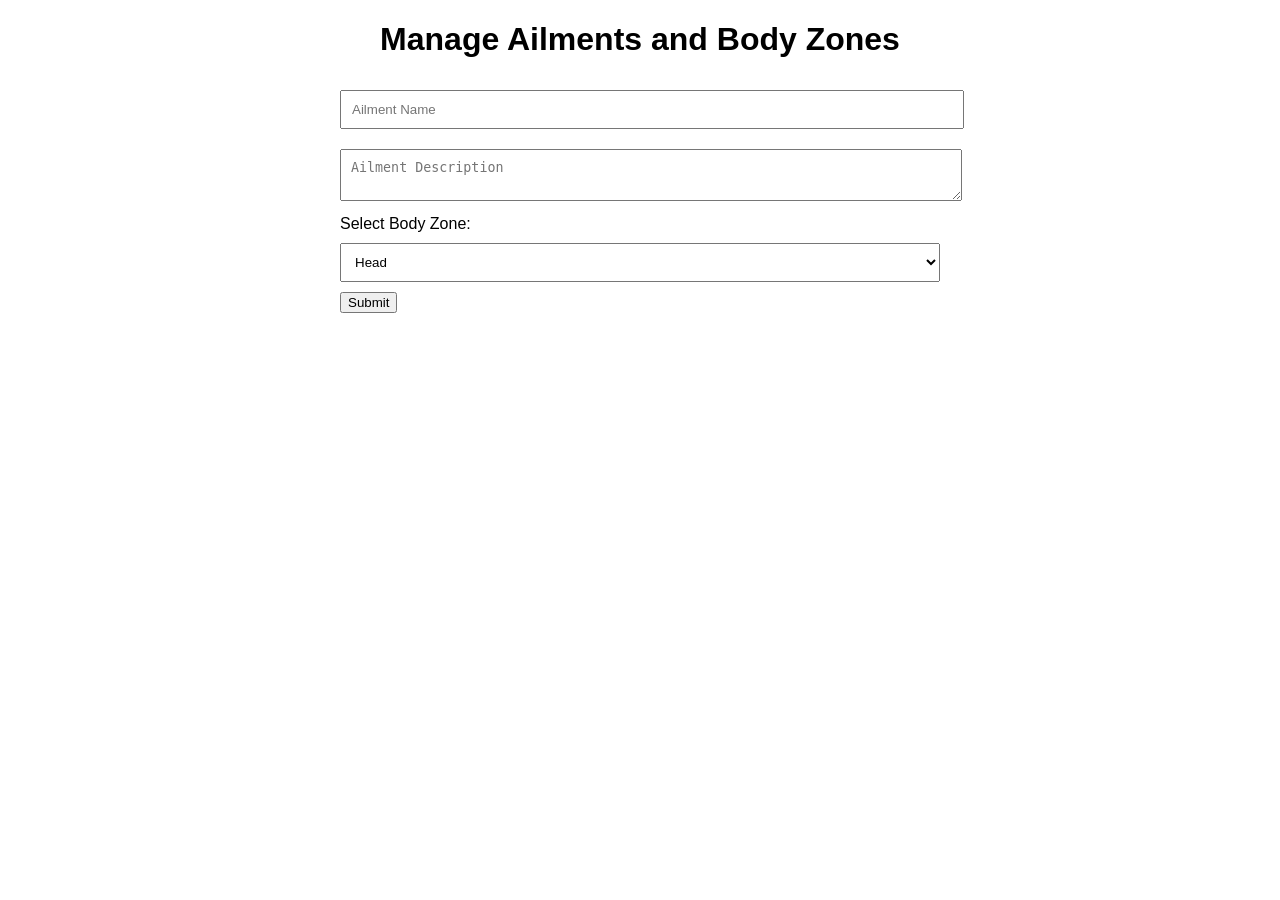
==== admin.html @ d5da300c "Create admin.html for managing ailments and body zones" ====
<!DOCTYPE html>
<html lang="en">
<head>
    <meta charset="UTF-8">
    <meta name="viewport" content="width=device-width, initial-scale=1.0">
    <title>Admin Panel</title>
    <style>
        body { font-family: Arial, sans-serif; }
        .container { max-width: 600px; margin: 20px auto; }
        h1 { text-align: center; }
        form { margin: 20px 0; }
        input, textarea, select { width: 100%; margin: 10px 0; padding: 10px; }
        button { cursor: pointer; }
    </style>
</head>
<body>
    <div class="container">
        <h1>Manage Ailments and Body Zones</h1>

        <form id="manage-form">
            <input type="text" id="ailment-name" placeholder="Ailment Name" required>
            <textarea id="ailment-description" placeholder="Ailment Description" required></textarea>

            <label for="body-zone">Select Body Zone:</label>
            <select id="body-zone" required>
                <option value="head">Head</option>
                <option value="chest">Chest</option>
                <option value="abdomen">Abdomen</option>
                <option value="limbs">Limbs</option>
            </select>
            
            <button type="submit">Submit</button>
        </form>

        <div id="message"></div>
    </div>

    <script>
        document.getElementById('manage-form').addEventListener('submit', function(event) {
            event.preventDefault();
            const ailmentName = document.getElementById('ailment-name').value;
            const ailmentDescription = document.getElementById('ailment-description').value;
            const bodyZone = document.getElementById('body-zone').value;

            // Here you would typically send the data to your backend
            // For example:
            // fetch('/api/ailments', { method: 'POST', body: JSON.stringify({ ailmentName, ailmentDescription, bodyZone }) });

            document.getElementById('message').innerText = 'Ailment added/edited successfully!';
        });
    </script>
</body>
</html>
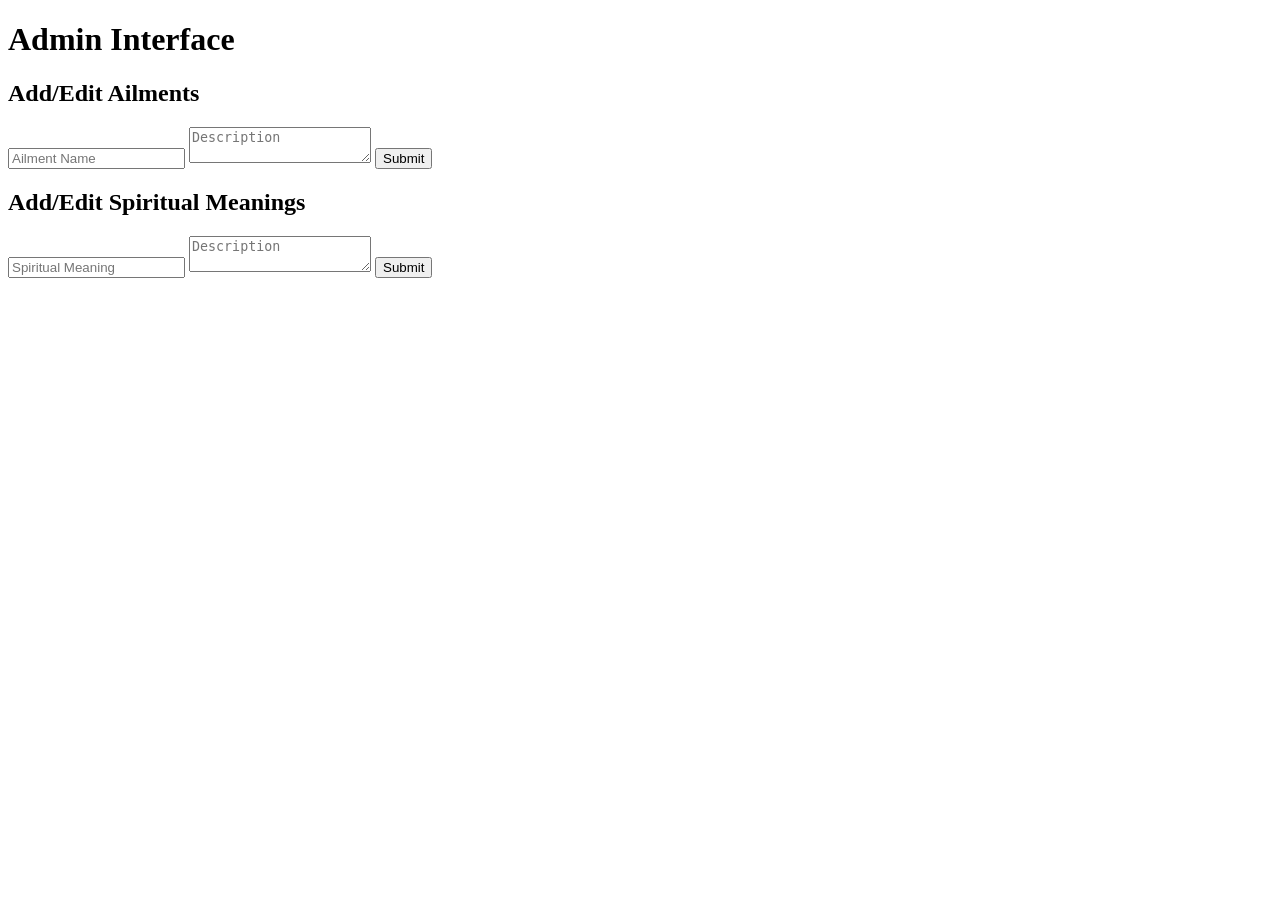
==== commit 14a7e66e: "Add admin.html file for private interface to manage ailments and spiritual meanings." ====
--- a/admin.html
+++ b/admin.html
@@ -3,51 +3,25 @@
 <head>
     <meta charset="UTF-8">
     <meta name="viewport" content="width=device-width, initial-scale=1.0">
-    <title>Admin Panel</title>
-    <style>
-        body { font-family: Arial, sans-serif; }
-        .container { max-width: 600px; margin: 20px auto; }
-        h1 { text-align: center; }
-        form { margin: 20px 0; }
-        input, textarea, select { width: 100%; margin: 10px 0; padding: 10px; }
-        button { cursor: pointer; }
-    </style>
+    <title>Admin Interface</title>
 </head>
 <body>
-    <div class="container">
-        <h1>Manage Ailments and Body Zones</h1>
-
-        <form id="manage-form">
-            <input type="text" id="ailment-name" placeholder="Ailment Name" required>
-            <textarea id="ailment-description" placeholder="Ailment Description" required></textarea>
-
-            <label for="body-zone">Select Body Zone:</label>
-            <select id="body-zone" required>
-                <option value="head">Head</option>
-                <option value="chest">Chest</option>
-                <option value="abdomen">Abdomen</option>
-                <option value="limbs">Limbs</option>
-            </select>
-            
+    <h1>Admin Interface</h1>
+    <section>
+        <h2>Add/Edit Ailments</h2>
+        <form id="ailmentForm">
+            <input type="text" id="ailmentName" placeholder="Ailment Name" required>
+            <textarea id="ailmentDescription" placeholder="Description" required></textarea>
             <button type="submit">Submit</button>
         </form>
-
-        <div id="message"></div>
-    </div>
-
-    <script>
-        document.getElementById('manage-form').addEventListener('submit', function(event) {
-            event.preventDefault();
-            const ailmentName = document.getElementById('ailment-name').value;
-            const ailmentDescription = document.getElementById('ailment-description').value;
-            const bodyZone = document.getElementById('body-zone').value;
-
-            // Here you would typically send the data to your backend
-            // For example:
-            // fetch('/api/ailments', { method: 'POST', body: JSON.stringify({ ailmentName, ailmentDescription, bodyZone }) });
-
-            document.getElementById('message').innerText = 'Ailment added/edited successfully!';
-        });
-    </script>
+    </section>
+    <section>
+        <h2>Add/Edit Spiritual Meanings</h2>
+        <form id="spiritualMeaningForm">
+            <input type="text" id="spiritualMeaningName" placeholder="Spiritual Meaning" required>
+            <textarea id="spiritualMeaningDescription" placeholder="Description" required></textarea>
+            <button type="submit">Submit</button>
+        </form>
+    </section>
 </body>
-</html>
+</html>
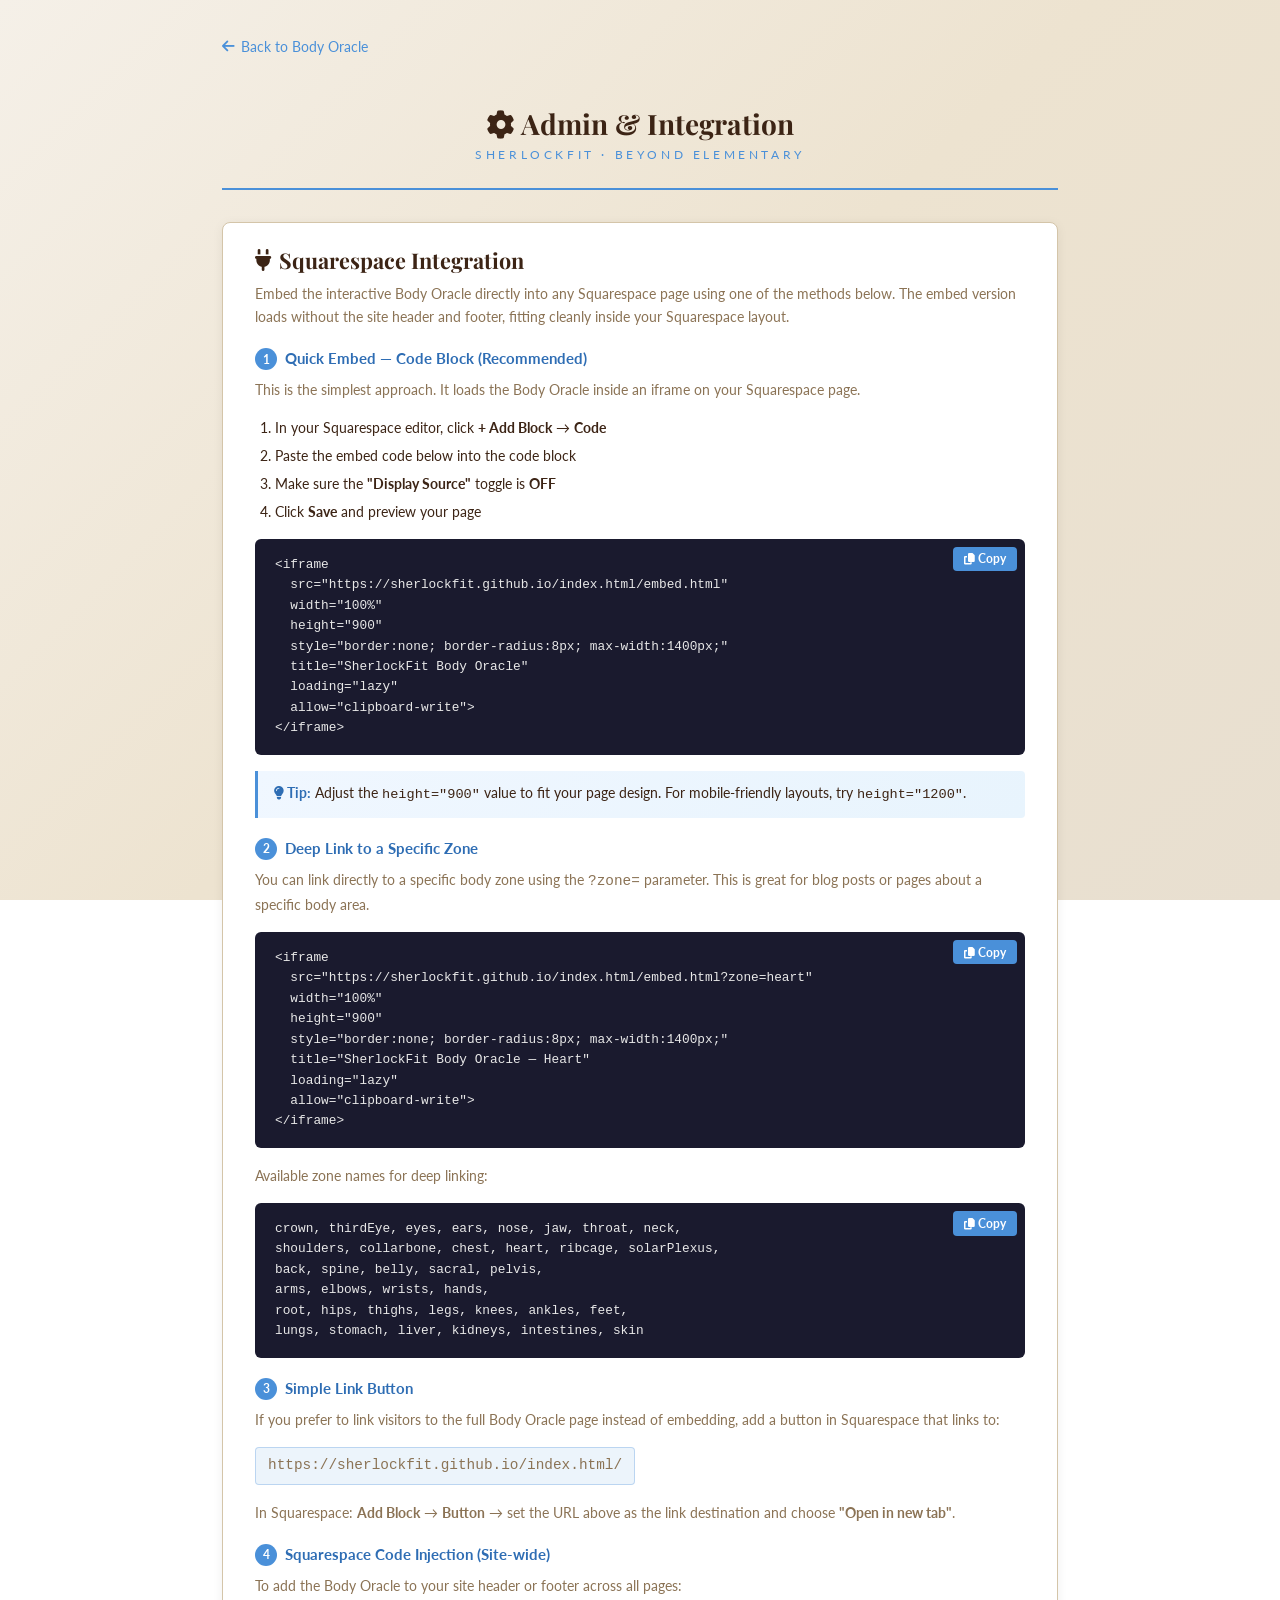
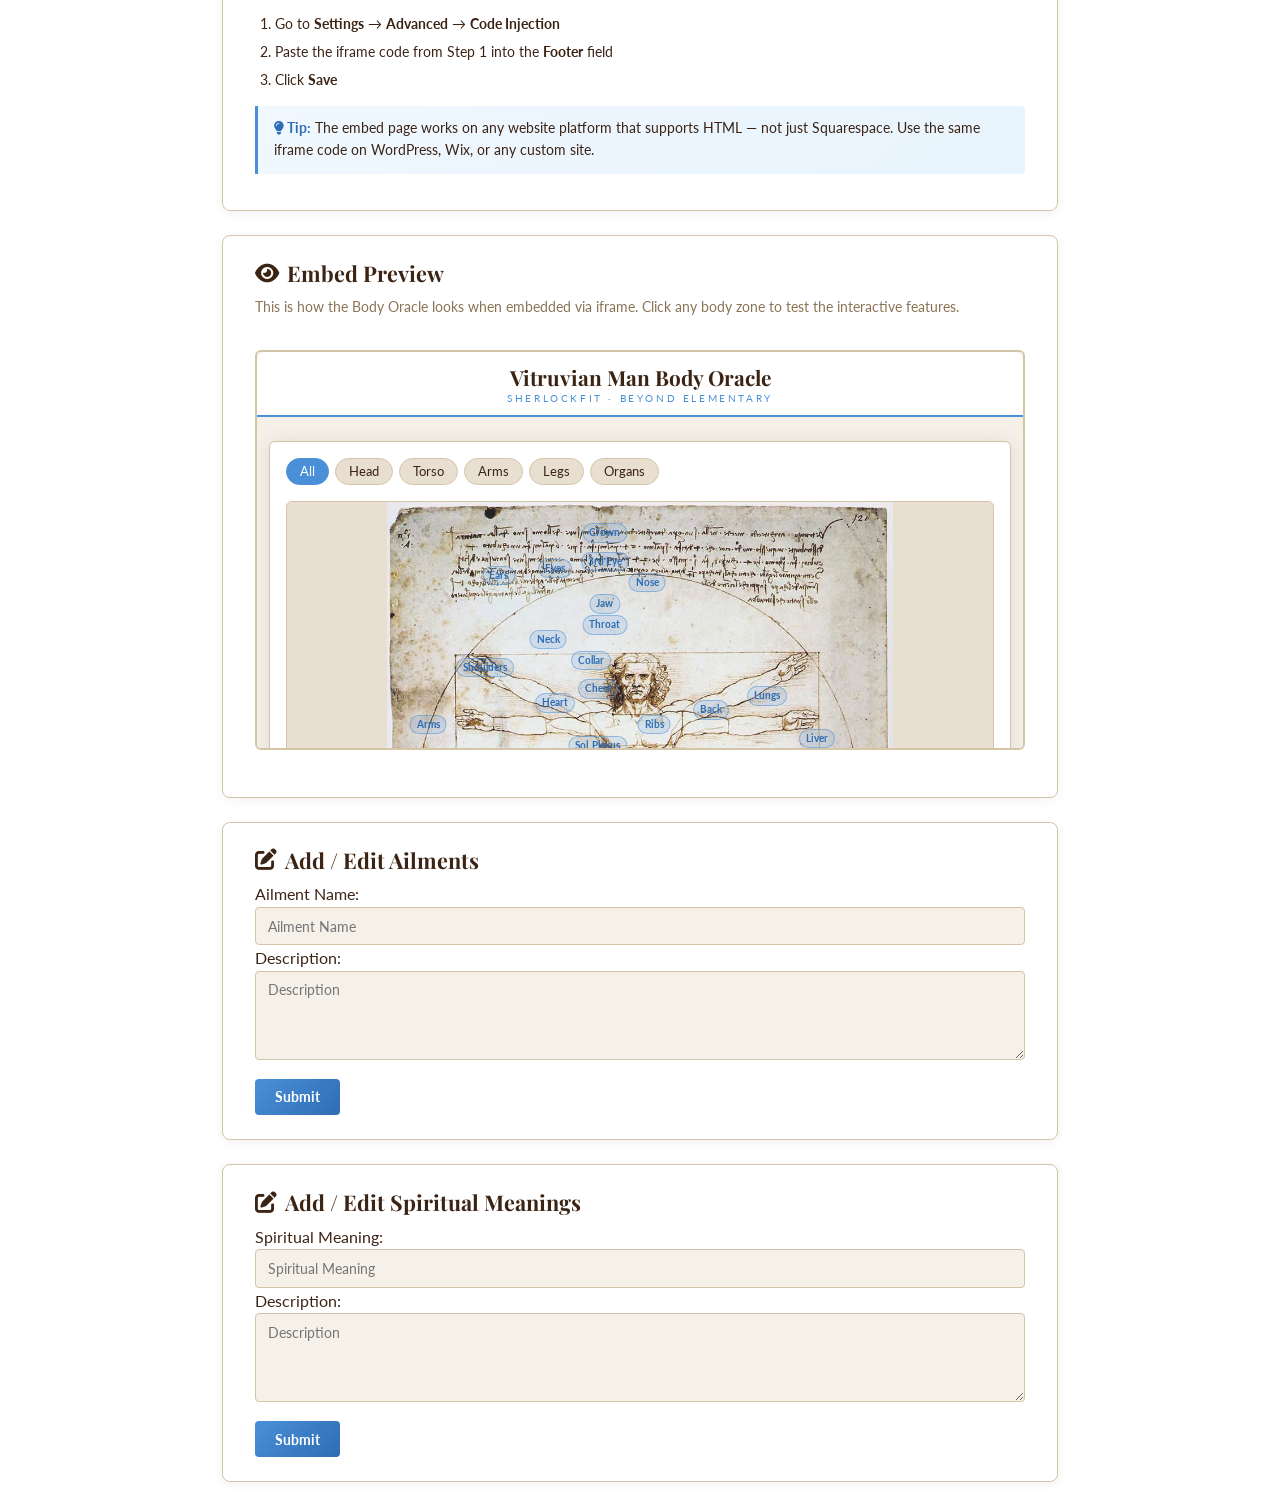
==== commit ee6447f3: "Add embed.html for Squarespace iframe embedding and update admin.html with integration guide Agent-L" ====
--- a/admin.html
+++ b/admin.html
@@ -3,25 +3,221 @@
 <head>
     <meta charset="UTF-8">
     <meta name="viewport" content="width=device-width, initial-scale=1.0">
-    <title>Admin Interface</title>
+    <title>Admin — SherlockFit Body Oracle</title>
+    <link rel="preconnect" href="https://fonts.googleapis.com">
+    <link rel="preconnect" href="https://fonts.gstatic.com" crossorigin>
+    <link href="https://fonts.googleapis.com/css2?family=Playfair+Display:wght@400;600;700&family=Lato:wght@300;400;700&display=swap" rel="stylesheet">
+    <link rel="stylesheet" href="https://cdnjs.cloudflare.com/ajax/libs/font-awesome/6.5.0/css/all.min.css">
+    <link rel="stylesheet" href="styles.css">
+    <style>
+        .admin-container { max-width: 900px; margin: 2rem auto; padding: 0 2rem; }
+        .admin-card {
+            background: white; border: 1px solid var(--parchment-edge);
+            border-radius: 8px; padding: 1.5rem 2rem; margin-bottom: 1.5rem;
+            box-shadow: 0 2px 12px rgba(0,0,0,0.06);
+        }
+        .admin-card h2 {
+            font-family: 'Playfair Display', serif; color: var(--sepia);
+            margin: 0 0 0.5rem; font-size: 1.35rem;
+            display: flex; align-items: center; gap: 0.5rem;
+        }
+        .admin-card p { color: var(--sepia-light); font-size: 0.9rem; margin: 0 0 1rem; line-height: 1.6; }
+        .admin-card h3 {
+            font-family: 'Lato', sans-serif; font-size: 0.95rem;
+            color: var(--sf-chrome-dark); margin: 1.25rem 0 0.5rem;
+            font-weight: 700;
+        }
+        .admin-card ol, .admin-card ul { padding-left: 1.25rem; margin: 0 0 1rem; color: var(--sepia); font-size: 0.9rem; }
+        .admin-card ol { list-style: decimal; }
+        .admin-card ul { list-style: disc; }
+        .admin-card li { margin-bottom: 0.4rem; line-height: 1.5; }
+        .code-block {
+            position: relative; background: var(--navy); color: #e8e8e8;
+            padding: 1rem 1.25rem; border-radius: 6px; font-family: 'Courier New', monospace;
+            font-size: 0.8rem; line-height: 1.6; overflow-x: auto;
+            white-space: pre; margin: 0.75rem 0 1rem;
+        }
+        .copy-btn {
+            position: absolute; top: 0.5rem; right: 0.5rem;
+            background: var(--sf-chrome-blue); color: white; border: none;
+            padding: 0.3rem 0.7rem; border-radius: 4px; cursor: pointer;
+            font-size: 0.75rem; font-family: 'Lato', sans-serif; font-weight: 700;
+            transition: background 0.2s;
+        }
+        .copy-btn:hover { background: var(--sf-chrome-light); }
+        .step-number {
+            display: inline-flex; align-items: center; justify-content: center;
+            width: 22px; height: 22px; border-radius: 50%;
+            background: var(--sf-chrome-blue); color: white;
+            font-size: 0.75rem; font-weight: 700; margin-right: 0.25rem;
+            flex-shrink: 0;
+        }
+        .back-link {
+            display: inline-flex; align-items: center; gap: 0.4rem;
+            color: var(--sf-chrome-blue); font-size: 0.9rem;
+            margin-bottom: 1.5rem; text-decoration: none;
+        }
+        .back-link:hover { text-decoration: underline; }
+        .preview-frame {
+            width: 100%; height: 400px; border: 2px solid var(--parchment-edge);
+            border-radius: 6px; margin: 1rem 0;
+        }
+        .url-highlight {
+            background: rgba(74,144,217,0.1); border: 1px solid rgba(74,144,217,0.3);
+            padding: 0.4rem 0.75rem; border-radius: 4px; font-family: 'Courier New', monospace;
+            font-size: 0.85rem; color: var(--sf-chrome-dark); display: inline-block;
+            word-break: break-all;
+        }
+        .tip-box {
+            background: linear-gradient(135deg, #f0f7ff, #e8f4fd); border-left: 3px solid var(--sf-chrome-blue);
+            padding: 0.75rem 1rem; border-radius: 0 4px 4px 0; margin: 0.75rem 0;
+            font-size: 0.85rem; color: var(--sepia);
+        }
+        .tip-box strong { color: var(--sf-chrome-dark); }
+        .admin-header {
+            text-align: center; padding: 1.5rem 0;
+            border-bottom: 2px solid var(--sf-chrome-blue); margin-bottom: 2rem;
+        }
+        .admin-header h1 {
+            font-family: 'Playfair Display', serif; font-size: 1.75rem;
+            color: var(--sepia); margin: 0;
+        }
+        .admin-header .tagline {
+            color: var(--sf-chrome-blue); margin: 0.25rem 0 0;
+        }
+    </style>
 </head>
 <body>
-    <h1>Admin Interface</h1>
-    <section>
-        <h2>Add/Edit Ailments</h2>
-        <form id="ailmentForm">
-            <input type="text" id="ailmentName" placeholder="Ailment Name" required>
-            <textarea id="ailmentDescription" placeholder="Description" required></textarea>
-            <button type="submit">Submit</button>
-        </form>
-    </section>
-    <section>
-        <h2>Add/Edit Spiritual Meanings</h2>
-        <form id="spiritualMeaningForm">
-            <input type="text" id="spiritualMeaningName" placeholder="Spiritual Meaning" required>
-            <textarea id="spiritualMeaningDescription" placeholder="Description" required></textarea>
-            <button type="submit">Submit</button>
-        </form>
-    </section>
+    <div class="admin-container">
+        <a href="index.html" class="back-link"><i class="fas fa-arrow-left"></i> Back to Body Oracle</a>
+
+        <div class="admin-header">
+            <h1><i class="fas fa-cog"></i> Admin &amp; Integration</h1>
+            <p class="tagline">SHERLOCKFIT · BEYOND ELEMENTARY</p>
+        </div>
+
+        <!-- SQUARESPACE EMBED GUIDE -->
+        <div class="admin-card">
+            <h2><i class="fas fa-plug"></i> Squarespace Integration</h2>
+            <p>Embed the interactive Body Oracle directly into any Squarespace page using one of the methods below. The embed version loads without the site header and footer, fitting cleanly inside your Squarespace layout.</p>
+
+            <h3><span class="step-number">1</span> Quick Embed — Code Block (Recommended)</h3>
+            <p>This is the simplest approach. It loads the Body Oracle inside an iframe on your Squarespace page.</p>
+            <ol>
+                <li>In your Squarespace editor, click <strong>+ Add Block</strong> → <strong>Code</strong></li>
+                <li>Paste the embed code below into the code block</li>
+                <li>Make sure the <strong>"Display Source"</strong> toggle is <strong>OFF</strong></li>
+                <li>Click <strong>Save</strong> and preview your page</li>
+            </ol>
+            <div class="code-block" id="embedCode1">&lt;iframe
+  src="https://sherlockfit.github.io/index.html/embed.html"
+  width="100%"
+  height="900"
+  style="border:none; border-radius:8px; max-width:1400px;"
+  title="SherlockFit Body Oracle"
+  loading="lazy"
+  allow="clipboard-write"&gt;
+&lt;/iframe&gt;<button class="copy-btn" data-copy="embedCode1"><i class="fas fa-copy"></i> Copy</button></div>
+
+            <div class="tip-box">
+                <strong><i class="fas fa-lightbulb"></i> Tip:</strong> Adjust the <code>height="900"</code> value to fit your page design. For mobile-friendly layouts, try <code>height="1200"</code>.
+            </div>
+
+            <h3><span class="step-number">2</span> Deep Link to a Specific Zone</h3>
+            <p>You can link directly to a specific body zone using the <code>?zone=</code> parameter. This is great for blog posts or pages about a specific body area.</p>
+            <div class="code-block" id="embedCode2">&lt;iframe
+  src="https://sherlockfit.github.io/index.html/embed.html?zone=heart"
+  width="100%"
+  height="900"
+  style="border:none; border-radius:8px; max-width:1400px;"
+  title="SherlockFit Body Oracle — Heart"
+  loading="lazy"
+  allow="clipboard-write"&gt;
+&lt;/iframe&gt;<button class="copy-btn" data-copy="embedCode2"><i class="fas fa-copy"></i> Copy</button></div>
+
+            <p>Available zone names for deep linking:</p>
+            <div class="code-block" id="zoneNames">crown, thirdEye, eyes, ears, nose, jaw, throat, neck,
+shoulders, collarbone, chest, heart, ribcage, solarPlexus,
+back, spine, belly, sacral, pelvis,
+arms, elbows, wrists, hands,
+root, hips, thighs, legs, knees, ankles, feet,
+lungs, stomach, liver, kidneys, intestines, skin<button class="copy-btn" data-copy="zoneNames"><i class="fas fa-copy"></i> Copy</button></div>
+
+            <h3><span class="step-number">3</span> Simple Link Button</h3>
+            <p>If you prefer to link visitors to the full Body Oracle page instead of embedding, add a button in Squarespace that links to:</p>
+            <p class="url-highlight">https://sherlockfit.github.io/index.html/</p>
+            <p>In Squarespace: <strong>Add Block</strong> → <strong>Button</strong> → set the URL above as the link destination and choose <strong>"Open in new tab"</strong>.</p>
+
+            <h3><span class="step-number">4</span> Squarespace Code Injection (Site-wide)</h3>
+            <p>To add the Body Oracle to your site header or footer across all pages:</p>
+            <ol>
+                <li>Go to <strong>Settings</strong> → <strong>Advanced</strong> → <strong>Code Injection</strong></li>
+                <li>Paste the iframe code from Step 1 into the <strong>Footer</strong> field</li>
+                <li>Click <strong>Save</strong></li>
+            </ol>
+
+            <div class="tip-box">
+                <strong><i class="fas fa-lightbulb"></i> Tip:</strong> The embed page works on any website platform that supports HTML — not just Squarespace. Use the same iframe code on WordPress, Wix, or any custom site.
+            </div>
+        </div>
+
+        <!-- EMBED PREVIEW -->
+        <div class="admin-card">
+            <h2><i class="fas fa-eye"></i> Embed Preview</h2>
+            <p>This is how the Body Oracle looks when embedded via iframe. Click any body zone to test the interactive features.</p>
+            <iframe src="embed.html" class="preview-frame" title="Embed Preview" loading="lazy" allow="clipboard-write"></iframe>
+        </div>
+
+        <!-- EXISTING ADMIN FORMS -->
+        <div class="admin-card">
+            <h2><i class="fas fa-edit"></i> Add / Edit Ailments</h2>
+            <form id="ailmentForm">
+                <label>Ailment Name:</label>
+                <input type="text" id="ailmentName" class="modal-input" placeholder="Ailment Name" required>
+                <label>Description:</label>
+                <textarea id="ailmentDescription" class="modal-input" rows="4" placeholder="Description" required></textarea>
+                <div style="margin-top:0.75rem">
+                    <button type="submit" class="btn btn-primary">Submit</button>
+                </div>
+            </form>
+        </div>
+
+        <div class="admin-card">
+            <h2><i class="fas fa-edit"></i> Add / Edit Spiritual Meanings</h2>
+            <form id="spiritualMeaningForm">
+                <label>Spiritual Meaning:</label>
+                <input type="text" id="spiritualMeaningName" class="modal-input" placeholder="Spiritual Meaning" required>
+                <label>Description:</label>
+                <textarea id="spiritualMeaningDescription" class="modal-input" rows="4" placeholder="Description" required></textarea>
+                <div style="margin-top:0.75rem">
+                    <button type="submit" class="btn btn-primary">Submit</button>
+                </div>
+            </form>
+        </div>
+
+    </div>
+
+    <script>
+    (function () {
+        "use strict";
+        document.querySelectorAll(".copy-btn").forEach(function (btn) {
+            btn.addEventListener("click", function () {
+                var targetId = this.getAttribute("data-copy");
+                var el = document.getElementById(targetId);
+                if (!el) return;
+                var text = el.textContent.replace(/ Copy$/, "").trim();
+                if (navigator.clipboard) {
+                    var self = this;
+                    navigator.clipboard.writeText(text).then(function () {
+                        self.innerHTML = '<i class="fas fa-check"></i> Copied!';
+                        setTimeout(function () {
+                            self.innerHTML = '<i class="fas fa-copy"></i> Copy';
+                        }, 2000);
+                    });
+                }
+            });
+        });
+    })();
+    </script>
 </body>
 </html>
--- a/styles.css
+++ b/styles.css
@@ -0,0 +1,424 @@
+/* ============================================================
+   SherlockFit Body Oracle — styles.css
+   Theme: Leonardo da Vinci × Sherlock Holmes × SherlockFit
+   ============================================================ */
+
+:root {
+  --sf-chrome-blue: #4A90D9;
+  --sf-chrome-light: #6BB5FF;
+  --sf-chrome-dark: #2E6DB4;
+  --parchment: #F5F0E8;
+  --parchment-dark: #E8DFD0;
+  --parchment-edge: #D4C5A9;
+  --sepia: #3C2415;
+  --sepia-light: #8B7355;
+  --navy: #1A1A2E;
+  --charcoal: #2C2C2C;
+  --brown: #6B4226;
+  --gold: #C9A84C;
+  --gold-light: #E8C96B;
+  --chakra-root: #FF0000;
+  --chakra-sacral: #FF8C00;
+  --chakra-solar: #FFD700;
+  --chakra-heart: #00C853;
+  --chakra-throat: #2196F3;
+  --chakra-third-eye: #3F51B5;
+  --chakra-crown: #9C27B0;
+}
+
+*, *::before, *::after { box-sizing: border-box; margin: 0; padding: 0; }
+html { scroll-behavior: smooth; }
+
+body {
+  font-family: 'Lato', sans-serif;
+  font-size: 16px;
+  color: var(--sepia);
+  background: linear-gradient(135deg, #F5F0E8 0%, #EDE3D0 50%, #E8DFD0 100%);
+  background-attachment: fixed;
+  min-height: 100vh;
+  line-height: 1.6;
+}
+
+h1, h2, h3, h4 { font-family: 'Playfair Display', serif; line-height: 1.25; }
+h1 { font-size: 2rem; }
+h2 { font-size: 1.5rem; }
+h3 { font-size: 1.25rem; }
+h4 { font-size: 1rem; }
+a { color: var(--sf-chrome-blue); text-decoration: none; }
+a:hover { text-decoration: underline; }
+img { max-width: 100%; display: block; }
+ul, ol { list-style: none; }
+button { font-family: 'Lato', sans-serif; }
+
+/* SITE HEADER */
+.site-header {
+  background: linear-gradient(135deg, #1A1A2E 0%, #2C2C2C 100%);
+  padding: 1rem 2rem;
+  border-bottom: 3px solid var(--sf-chrome-blue);
+  position: sticky; top: 0; z-index: 100;
+}
+.header-inner {
+  display: flex; align-items: center; justify-content: space-between;
+  max-width: 1400px; margin: 0 auto;
+}
+.site-logo { max-height: 50px; width: auto; }
+.logo-text-fallback {
+  color: var(--sf-chrome-blue); font-family: 'Playfair Display', serif;
+  font-size: 1.5rem; font-weight: 700; letter-spacing: 0.2em;
+}
+.header-title-group h1 {
+  color: white; font-family: 'Playfair Display', serif;
+  font-size: 1.8rem; margin: 0;
+}
+.tagline {
+  color: var(--sf-chrome-light); font-size: 0.75rem;
+  letter-spacing: 0.3em; text-transform: uppercase; margin: 0;
+}
+.header-nav { display: flex; gap: 0.5rem; }
+.nav-btn {
+  background: transparent; color: rgba(255,255,255,0.7);
+  border: 1px solid rgba(255,255,255,0.2); padding: 0.5rem 1rem;
+  border-radius: 4px; cursor: pointer; font-family: 'Lato', sans-serif;
+  font-size: 0.875rem; text-decoration: none; display: inline-flex;
+  align-items: center; gap: 0.4rem; transition: all 0.2s;
+}
+.nav-btn:hover, .nav-btn.active {
+  background: var(--sf-chrome-blue); color: white;
+  border-color: var(--sf-chrome-blue);
+}
+
+/* MAIN LAYOUT */
+.oracle-main { padding: 1.5rem 2rem; max-width: 1400px; margin: 0 auto; }
+
+/* VIEW SYSTEM */
+.view { display: none; }
+.view.active { display: block; }
+
+/* ORACLE LAYOUT */
+.oracle-layout {
+  display: grid; grid-template-columns: 40% 60%;
+  gap: 1.5rem; align-items: start;
+}
+
+/* BODY MAP PANEL */
+.body-map-panel {
+  background: white; border-radius: 8px; padding: 1rem;
+  box-shadow: 0 2px 20px rgba(0,0,0,0.1); border: 1px solid var(--parchment-edge);
+}
+.region-tabs { display: flex; flex-wrap: wrap; gap: 0.4rem; margin-bottom: 1rem; }
+.region-tab {
+  background: var(--parchment-dark); color: var(--sepia);
+  border: 1px solid var(--parchment-edge); padding: 0.3rem 0.8rem;
+  border-radius: 20px; cursor: pointer; font-size: 0.8rem;
+  font-family: 'Lato', sans-serif; transition: all 0.2s;
+}
+.region-tab:hover, .region-tab.active {
+  background: var(--sf-chrome-blue); color: white; border-color: var(--sf-chrome-blue);
+}
+.body-map-container {
+  position: relative; width: 100%; padding-bottom: 120%;
+  overflow: hidden; background: var(--parchment-dark);
+  border-radius: 6px; border: 1px solid var(--parchment-edge);
+}
+.vitruvian-img {
+  position: absolute; top: 0; left: 0; width: 100%; height: 100%;
+  object-fit: contain; object-position: center top; opacity: 0.85;
+}
+.body-zone {
+  position: absolute; transform: translateX(-50%);
+  background: rgba(74,144,217,0.15); border: 1px solid rgba(74,144,217,0.5);
+  color: var(--sf-chrome-dark); font-size: 0.6rem; padding: 2px 6px;
+  border-radius: 10px; cursor: pointer; white-space: nowrap;
+  font-family: 'Lato', sans-serif; font-weight: 700; transition: all 0.2s;
+  z-index: 10; line-height: 1.4;
+}
+.body-zone:hover {
+  background: rgba(74,144,217,0.4); border-color: var(--sf-chrome-blue);
+  transform: translateX(-50%) scale(1.1); z-index: 20;
+  box-shadow: 0 0 8px rgba(74,144,217,0.5);
+}
+.body-zone.active {
+  background: var(--sf-chrome-blue); color: white;
+  border-color: var(--sf-chrome-dark); box-shadow: 0 0 12px rgba(74,144,217,0.7);
+  animation: zonePulse 2s infinite;
+}
+.body-zone.hidden { display: none; }
+@keyframes zonePulse {
+  0%, 100% { box-shadow: 0 0 8px rgba(74,144,217,0.5); }
+  50%       { box-shadow: 0 0 20px rgba(74,144,217,0.9); }
+}
+.vitruvian-caption {
+  position: absolute; bottom: 0.5rem; left: 0; right: 0;
+  text-align: center; font-size: 0.6rem; color: var(--sepia-light);
+  letter-spacing: 0.1em; font-style: italic;
+}
+.map-prompt { text-align: center; padding: 1rem; color: var(--sepia-light); }
+.map-prompt i { font-size: 2rem; color: var(--sf-chrome-blue); display: block; margin-bottom: 0.5rem; }
+.map-prompt p { font-family: 'Playfair Display', serif; font-style: italic; margin: 0; font-size: 0.95rem; }
+.map-prompt-sub { font-size: 0.75rem; color: var(--parchment-edge); letter-spacing: 0.1em; }
+
+/* CASE FILE PANEL */
+.case-file-panel {
+  background: white; border-radius: 8px;
+  box-shadow: 0 2px 20px rgba(0,0,0,0.1); border: 1px solid var(--parchment-edge);
+  min-height: 600px; overflow: hidden;
+}
+.case-file-header { border-bottom: 3px solid var(--sf-chrome-blue); }
+.case-file-placeholder { padding: 3rem 2rem; text-align: center; color: var(--sepia-light); }
+.placeholder-icon i { font-size: 3rem; color: var(--sf-chrome-blue); display: block; margin-bottom: 1rem; }
+.case-file-placeholder h2 {
+  font-family: 'Playfair Display', serif; font-size: 1.5rem;
+  color: var(--sepia); margin-bottom: 1rem;
+}
+.wisdom-traditions { display: flex; flex-wrap: wrap; gap: 0.5rem; justify-content: center; margin-top: 1.5rem; }
+.wisdom-traditions span {
+  background: var(--parchment-dark); padding: 0.3rem 0.8rem;
+  border-radius: 20px; font-size: 0.8rem; border: 1px solid var(--parchment-edge);
+}
+.zone-title-bar {
+  display: flex; align-items: center; gap: 1rem; padding: 1rem 1.5rem;
+  background: linear-gradient(to right, #f8f5f0, white);
+  border-bottom: 1px solid var(--parchment-edge);
+}
+.zone-chakra-dot { width: 16px; height: 16px; border-radius: 50%; flex-shrink: 0; }
+#zoneTitle { font-family: 'Playfair Display', serif; font-size: 1.5rem; color: var(--sepia); margin: 0; flex: 1; }
+.zone-anatomy {
+  padding: 0.5rem 1.5rem 1rem; font-style: italic;
+  color: var(--sepia-light); font-size: 0.9rem;
+  border-bottom: 1px solid var(--parchment-edge); margin: 0;
+}
+.zone-actions { display: flex; gap: 0.5rem; margin-left: auto; }
+
+/* ACCORDION */
+.accordion-item { border-bottom: 1px solid var(--parchment-edge); }
+.accordion-header {
+  width: 100%; display: flex; align-items: center; gap: 0.75rem;
+  padding: 0.9rem 1.5rem; background: transparent; border: none;
+  cursor: pointer; text-align: left; font-family: 'Lato', sans-serif;
+  color: var(--sepia); border-left: 3px solid transparent; transition: all 0.2s;
+}
+.accordion-header:hover { background: var(--parchment); border-left-color: var(--sf-chrome-blue); }
+.accordion-header.active { background: var(--parchment); border-left-color: var(--sf-chrome-blue); }
+.acc-icon { font-size: 1.1rem; }
+.acc-title { font-weight: 700; font-size: 0.9rem; letter-spacing: 0.02em; flex: 1; }
+.acc-arrow { transition: transform 0.3s; color: var(--sepia-light); }
+.accordion-header.active .acc-arrow { transform: rotate(180deg); }
+.accordion-body { display: none; padding: 0 1.5rem 1.5rem; line-height: 1.8; color: var(--sepia); font-size: 0.9rem; }
+.accordion-body.open { display: block; }
+
+/* ACCORDION CONTENT */
+.data-row { display: flex; gap: 0.5rem; margin-bottom: 0.5rem; align-items: flex-start; }
+.data-label { font-weight: 700; min-width: 120px; color: var(--sf-chrome-dark); font-size: 0.85rem; }
+.data-value { color: var(--sepia); }
+.citation {
+  font-style: italic; font-size: 0.75rem; color: var(--sepia-light);
+  margin-top: 0.75rem; padding-top: 0.5rem; border-top: 1px solid var(--parchment-edge);
+}
+.tag-list { display: flex; flex-wrap: wrap; gap: 0.3rem; margin: 0.25rem 0; }
+.tag {
+  background: var(--parchment-dark); border: 1px solid var(--parchment-edge);
+  padding: 0.2rem 0.6rem; border-radius: 12px; font-size: 0.75rem; color: var(--sepia);
+}
+.health-issue {
+  background: var(--parchment); border-left: 3px solid var(--sf-chrome-blue);
+  padding: 0.75rem 1rem; margin-bottom: 0.75rem; border-radius: 0 4px 4px 0;
+}
+.health-issue h4 { font-family: 'Playfair Display', serif; margin: 0 0 0.25rem; color: var(--sepia); font-size: 0.95rem; }
+.health-issue .issue-root { font-size: 0.8rem; color: var(--sf-chrome-dark); font-weight: 700; font-style: italic; margin-bottom: 0.25rem; }
+.health-issue p { font-size: 0.85rem; margin: 0; color: var(--sepia-light); }
+.affirmation-list { list-style: none; padding: 0; margin: 0; }
+.affirmation-list li {
+  padding: 0.4rem 0; border-bottom: 1px solid var(--parchment-edge);
+  font-style: italic; font-family: 'Playfair Display', serif;
+  color: var(--sepia); font-size: 0.9rem;
+}
+.affirmation-list li::before { content: '"'; color: var(--sf-chrome-blue); font-size: 1.2rem; margin-right: 0.3rem; }
+.playbook-program {
+  background: linear-gradient(135deg, var(--navy) 0%, #1a2a4a 100%);
+  color: white; padding: 1rem 1.25rem; border-radius: 6px; margin-bottom: 0.75rem;
+}
+.playbook-program h4 { font-family: 'Playfair Display', serif; margin: 0 0 0.25rem; color: var(--sf-chrome-light); }
+.playbook-program p { font-size: 0.85rem; margin: 0 0 0.75rem; color: rgba(255,255,255,0.8); }
+.btn-playbook {
+  display: inline-flex; align-items: center; gap: 0.4rem;
+  background: var(--sf-chrome-blue); color: white; padding: 0.5rem 1.25rem;
+  border-radius: 4px; text-decoration: none; font-size: 0.85rem;
+  font-weight: 700; transition: background 0.2s; font-family: 'Lato', sans-serif;
+}
+.btn-playbook:hover { background: var(--sf-chrome-light); color: var(--navy); text-decoration: none; }
+
+/* SHARE BAR */
+.share-bar {
+  display: flex; align-items: center; gap: 0.75rem;
+  padding: 1rem 1.5rem; border-top: 2px solid var(--parchment-edge);
+  background: var(--parchment); flex-wrap: wrap;
+}
+.share-label { font-size: 0.8rem; color: var(--sepia-light); font-weight: 700; letter-spacing: 0.05em; }
+.share-btn {
+  display: inline-flex; align-items: center; gap: 0.4rem;
+  padding: 0.4rem 1rem; border-radius: 4px; border: none;
+  cursor: pointer; font-size: 0.8rem; font-weight: 700; transition: all 0.2s;
+}
+.share-twitter { background: #000; color: white; }
+.share-facebook { background: #1877F2; color: white; }
+.share-copy { background: var(--charcoal); color: white; }
+.share-btn:hover { opacity: 0.85; transform: translateY(-1px); }
+
+/* BUTTONS */
+.btn {
+  display: inline-flex; align-items: center; gap: 0.4rem;
+  padding: 0.6rem 1.25rem; border-radius: 4px; border: none;
+  cursor: pointer; font-family: 'Lato', sans-serif; font-weight: 700;
+  font-size: 0.9rem; transition: all 0.2s; text-decoration: none;
+}
+.btn-primary {
+  background: linear-gradient(135deg, var(--sf-chrome-blue) 0%, var(--sf-chrome-dark) 100%);
+  color: white;
+}
+.btn-primary:hover {
+  background: linear-gradient(135deg, var(--sf-chrome-light) 0%, var(--sf-chrome-blue) 100%);
+  color: white; text-decoration: none;
+}
+.btn-secondary { background: var(--parchment-dark); color: var(--sepia); border: 1px solid var(--parchment-edge); }
+.btn-secondary:hover { background: var(--parchment-edge); text-decoration: none; }
+.btn-danger { background: #c0392b; color: white; }
+.btn-danger:hover { background: #a93226; text-decoration: none; }
+.btn-sm { padding: 0.3rem 0.75rem; font-size: 0.8rem; }
+
+/* MY MAP VIEW */
+.mymap-container { max-width: 900px; margin: 0 auto; padding: 2rem; }
+.section-heading {
+  font-family: 'Playfair Display', serif; font-size: 1.75rem; color: var(--sepia);
+  display: flex; align-items: center; gap: 0.75rem; margin-bottom: 0.5rem;
+}
+.section-subtext { color: var(--sepia-light); margin-bottom: 2rem; }
+.progress-bar-container { margin-bottom: 2rem; }
+.progress-bar-label { display: flex; justify-content: space-between; font-size: 0.85rem; color: var(--sepia-light); margin-bottom: 0.5rem; }
+.progress-track { background: var(--parchment-dark); border-radius: 4px; height: 8px; overflow: hidden; }
+.progress-fill {
+  height: 100%;
+  background: linear-gradient(90deg, var(--sf-chrome-blue), var(--sf-chrome-light));
+  transition: width 0.5s ease;
+}
+.zone-grid {
+  display: grid; grid-template-columns: repeat(auto-fill, minmax(150px, 1fr));
+  gap: 0.75rem; margin-bottom: 2rem;
+}
+.zone-card {
+  background: white; border: 1px solid var(--parchment-edge);
+  border-radius: 6px; padding: 0.75rem; cursor: pointer;
+  transition: all 0.2s; text-align: center;
+}
+.zone-card:hover {
+  border-color: var(--sf-chrome-blue); transform: translateY(-2px);
+  box-shadow: 0 4px 12px rgba(74,144,217,0.2);
+}
+.zone-card.explored { border-color: var(--sf-chrome-blue); background: linear-gradient(135deg, #f0f7ff, white); }
+.zone-card.has-notes { border-color: var(--gold); }
+.zone-card-dot { width: 12px; height: 12px; border-radius: 50%; margin: 0 auto 0.5rem; }
+.zone-card-name { font-size: 0.8rem; font-weight: 700; color: var(--sepia); }
+.zone-card-status { font-size: 0.7rem; color: var(--sepia-light); margin-top: 0.25rem; }
+.map-actions { display: flex; gap: 1rem; flex-wrap: wrap; }
+
+/* MODAL */
+.modal-overlay {
+  display: none; position: fixed; inset: 0;
+  background: rgba(0,0,0,0.6); z-index: 1000;
+  align-items: center; justify-content: center;
+}
+.modal-overlay.open { display: flex; }
+.modal-box {
+  background: white; border-radius: 8px;
+  width: min(500px, 90vw); max-height: 90vh;
+  overflow-y: auto; border-top: 4px solid var(--sf-chrome-blue);
+}
+.modal-header {
+  display: flex; align-items: center; justify-content: space-between;
+  padding: 1rem 1.5rem; border-bottom: 1px solid var(--parchment-edge);
+}
+.modal-header h3 { font-family: 'Playfair Display', serif; margin: 0; color: var(--sepia); }
+.modal-close { background: none; border: none; font-size: 1.2rem; cursor: pointer; color: var(--sepia-light); line-height: 1; padding: 0.25rem; transition: color 0.2s; }
+.modal-close:hover { color: var(--sepia); }
+.modal-body { padding: 1.5rem; display: flex; flex-direction: column; gap: 1rem; }
+.modal-body label { font-weight: 700; font-size: 0.85rem; color: var(--sepia); margin-bottom: -0.5rem; }
+.modal-input {
+  padding: 0.6rem 0.75rem; border: 1px solid var(--parchment-edge);
+  border-radius: 4px; font-family: 'Lato', sans-serif; font-size: 0.9rem;
+  width: 100%; box-sizing: border-box; background: var(--parchment); color: var(--sepia);
+}
+.modal-input:focus { outline: none; border-color: var(--sf-chrome-blue); }
+.modal-actions { display: flex; gap: 0.75rem; margin-top: 0.5rem; }
+
+/* SITE FOOTER */
+.site-footer {
+  background: linear-gradient(135deg, #1A1A2E 0%, #2C2C2C 100%);
+  color: rgba(255,255,255,0.7); padding: 2rem; text-align: center;
+  border-top: 3px solid var(--sf-chrome-blue); margin-top: 3rem;
+}
+.footer-inner { max-width: 1400px; margin: 0 auto; }
+.footer-brand { display: flex; align-items: center; justify-content: center; gap: 1rem; margin-bottom: 1rem; }
+.footer-logo { font-family: 'Playfair Display', serif; font-size: 1.2rem; color: var(--sf-chrome-light); letter-spacing: 0.2em; }
+.footer-tagline { font-size: 0.8rem; letter-spacing: 0.3em; color: var(--sf-chrome-blue); }
+.footer-links { display: flex; justify-content: center; gap: 2rem; margin-bottom: 1rem; }
+.footer-links a { color: rgba(255,255,255,0.7); text-decoration: none; font-size: 0.85rem; transition: color 0.2s; }
+.footer-links a:hover { color: var(--sf-chrome-light); }
+.footer-copy { font-size: 0.8rem; margin: 0.25rem 0; color: rgba(255,255,255,0.5); }
+.footer-credits { font-size: 0.75rem; color: rgba(255,255,255,0.4); font-style: italic; margin-top: 0.5rem; }
+
+/* DECORATIVE */
+.divider { border: none; border-top: 1px solid var(--gold); opacity: 0.5; margin: 1rem 0; }
+
+/* PERSONAL NOTES */
+.personal-note {
+  background: var(--parchment); border-left: 3px solid var(--gold);
+  padding: 0.75rem 1rem; margin-bottom: 0.5rem; border-radius: 0 4px 4px 0;
+}
+.note-meta { font-size: 0.75rem; color: var(--sepia-light); margin-bottom: 0.25rem; }
+.note-type-badge {
+  display: inline-block; background: var(--gold); color: white;
+  padding: 0.1rem 0.4rem; border-radius: 3px; font-size: 0.7rem;
+  font-weight: 700; margin-right: 0.4rem;
+}
+
+/* UTILITY */
+.text-center { text-align: center; }
+.text-right  { text-align: right; }
+.mt-1 { margin-top: 0.5rem; }
+.mt-2 { margin-top: 1rem; }
+.mb-1 { margin-bottom: 0.5rem; }
+.mb-2 { margin-bottom: 1rem; }
+.hidden { display: none !important; }
+.sr-only { position: absolute; width: 1px; height: 1px; padding: 0; margin: -1px; overflow: hidden; clip: rect(0,0,0,0); border: 0; }
+
+/* RESPONSIVE 1024px */
+@media (max-width: 1024px) {
+  .oracle-layout { grid-template-columns: 45% 55%; }
+}
+
+/* RESPONSIVE 768px */
+@media (max-width: 768px) {
+  .oracle-layout { grid-template-columns: 1fr; flex-direction: column; }
+  .body-map-container { padding-bottom: 100%; }
+  .site-header .header-inner { flex-direction: column; gap: 1rem; text-align: center; }
+  .header-nav { flex-wrap: wrap; justify-content: center; }
+  .header-title-group h1 { font-size: 1.4rem; }
+  .oracle-main { padding: 1rem; }
+  .mymap-container { padding: 1rem; }
+  .zone-grid { grid-template-columns: repeat(auto-fill, minmax(120px, 1fr)); }
+  .share-bar { flex-direction: column; align-items: flex-start; }
+  .footer-links { flex-wrap: wrap; gap: 1rem; }
+  .footer-brand { flex-direction: column; gap: 0.5rem; }
+}
+
+/* RESPONSIVE 480px */
+@media (max-width: 480px) {
+  .body-zone { font-size: 0.5rem; padding: 1px 4px; }
+  .zone-grid { grid-template-columns: repeat(auto-fill, minmax(100px, 1fr)); }
+  .modal-box { width: 95vw; }
+  .section-heading { font-size: 1.4rem; }
+  .case-file-placeholder { padding: 2rem 1rem; }
+  .accordion-header { padding: 0.75rem 1rem; }
+  .accordion-body { padding: 0 1rem 1rem; }
+  .zone-title-bar { padding: 0.75rem 1rem; }
+  .zone-anatomy { padding: 0.4rem 1rem 0.75rem; }
+}
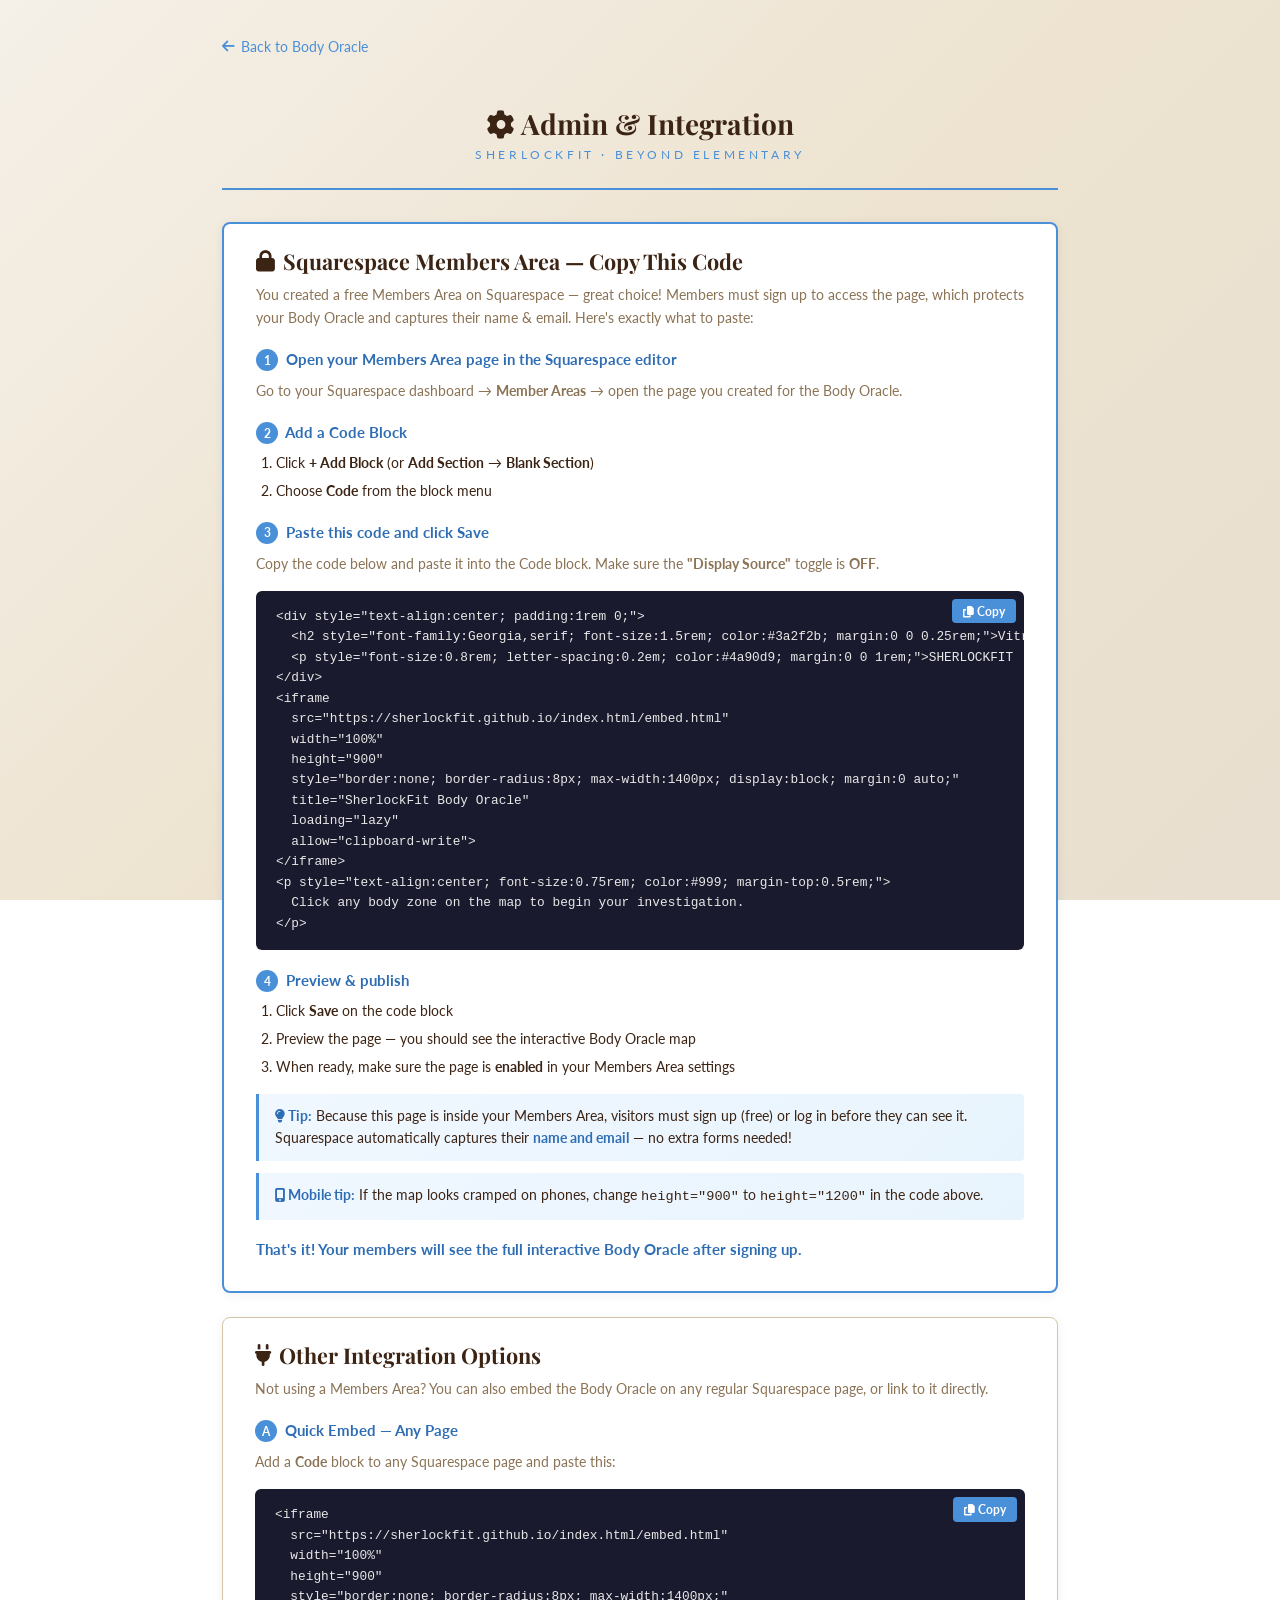
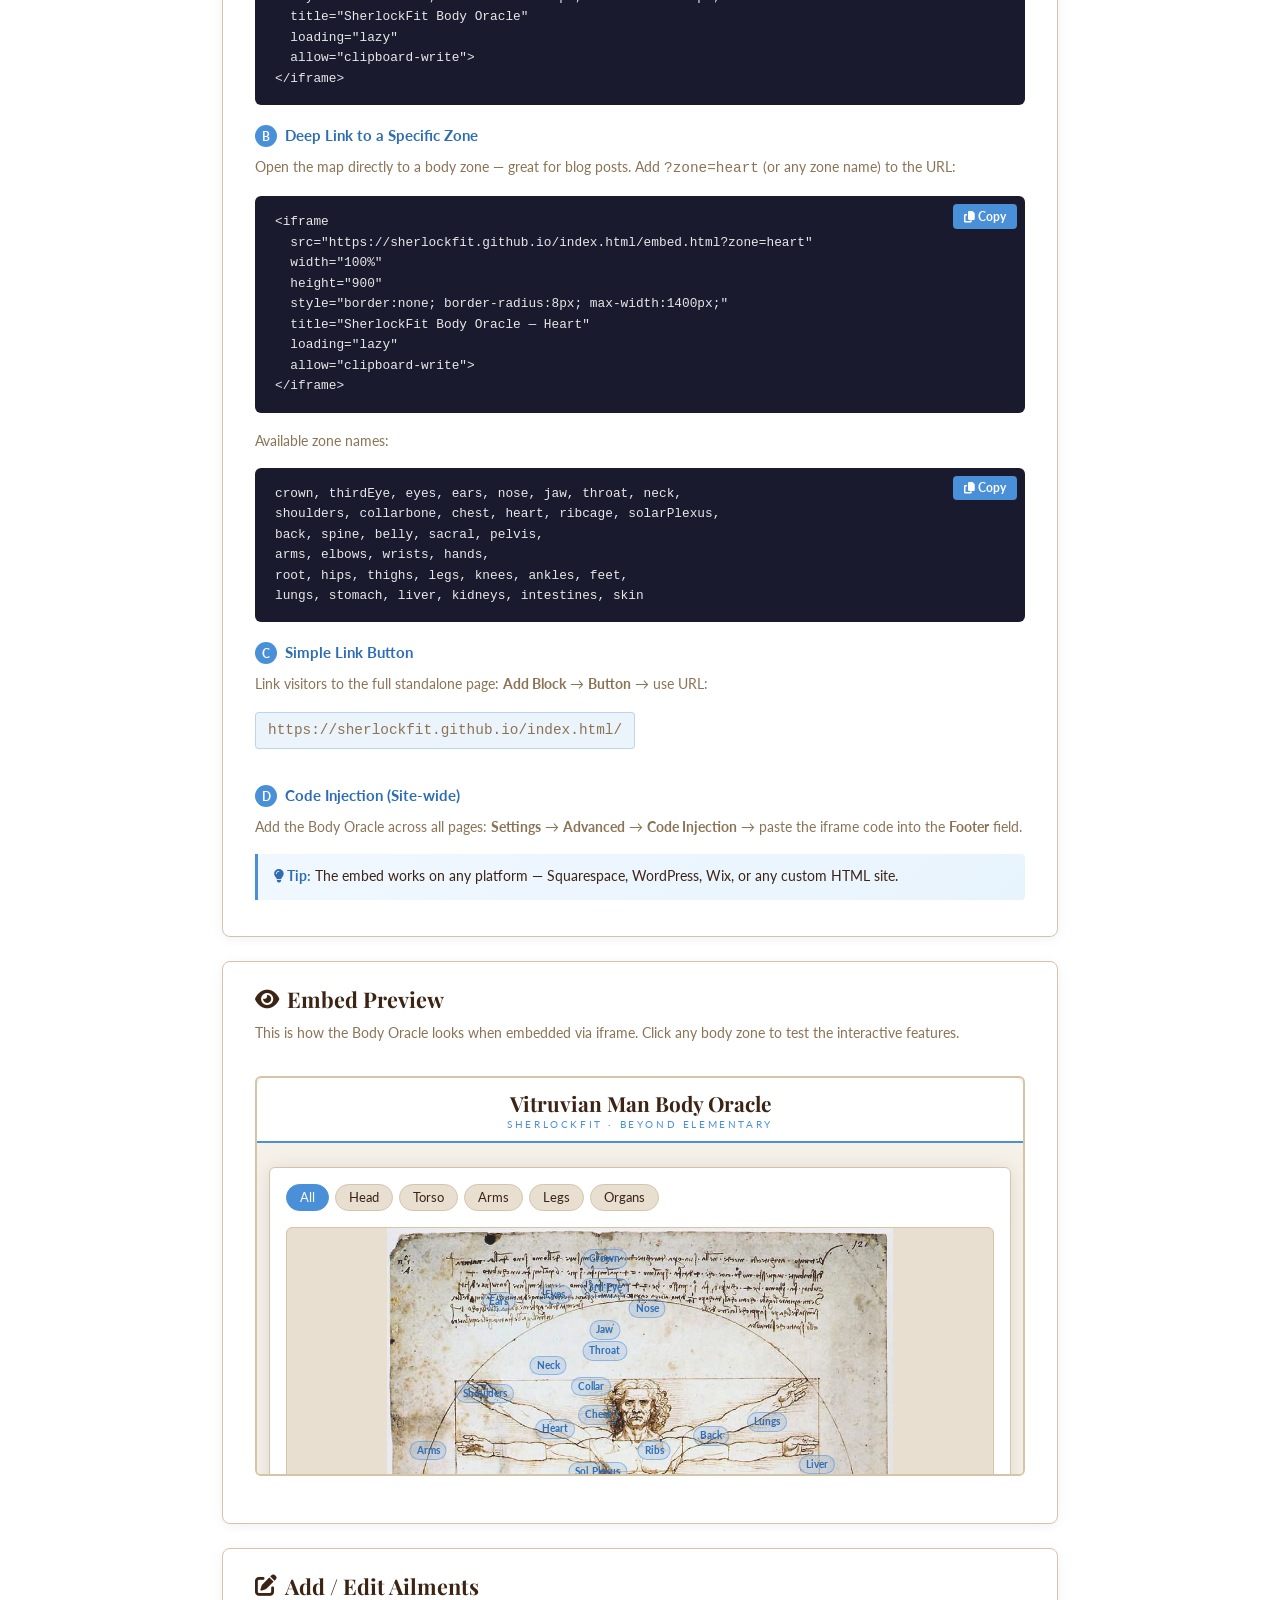
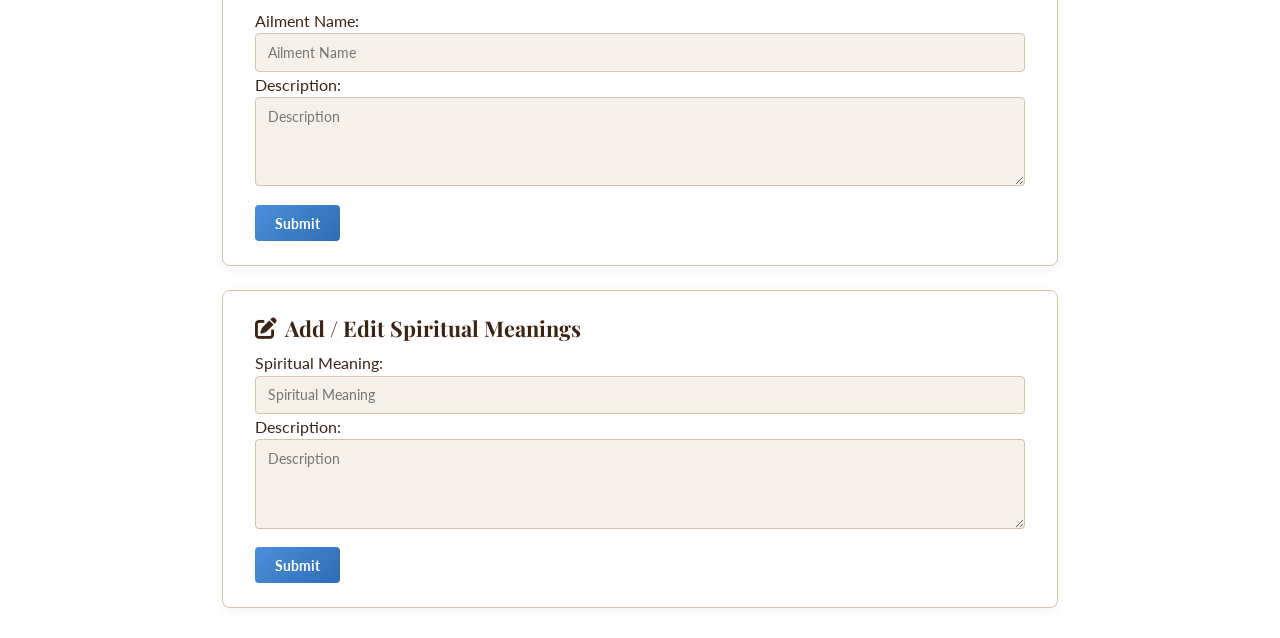
==== commit eb1480ea: "Add Squarespace Members Area integration guide with copy-paste embed code Agent-Logs-Url: https://gi" ====
--- a/admin.html
+++ b/admin.html
@@ -96,19 +96,64 @@
             <p class="tagline">SHERLOCKFIT · BEYOND ELEMENTARY</p>
         </div>
 
-        <!-- SQUARESPACE EMBED GUIDE -->
-        <div class="admin-card">
-            <h2><i class="fas fa-plug"></i> Squarespace Integration</h2>
-            <p>Embed the interactive Body Oracle directly into any Squarespace page using one of the methods below. The embed version loads without the site header and footer, fitting cleanly inside your Squarespace layout.</p>
-
-            <h3><span class="step-number">1</span> Quick Embed — Code Block (Recommended)</h3>
-            <p>This is the simplest approach. It loads the Body Oracle inside an iframe on your Squarespace page.</p>
+        <!-- SQUARESPACE MEMBERS AREA GUIDE (PRIMARY) -->
+        <div class="admin-card" style="border: 2px solid var(--sf-chrome-blue);">
+            <h2><i class="fas fa-lock"></i> Squarespace Members Area — Copy This Code</h2>
+            <p>You created a free Members Area on Squarespace — great choice! Members must sign up to access the page, which protects your Body Oracle and captures their name &amp; email. Here's exactly what to paste:</p>
+
+            <h3><span class="step-number">1</span> Open your Members Area page in the Squarespace editor</h3>
+            <p>Go to your Squarespace dashboard → <strong>Member Areas</strong> → open the page you created for the Body Oracle.</p>
+
+            <h3><span class="step-number">2</span> Add a Code Block</h3>
             <ol>
-                <li>In your Squarespace editor, click <strong>+ Add Block</strong> → <strong>Code</strong></li>
-                <li>Paste the embed code below into the code block</li>
-                <li>Make sure the <strong>"Display Source"</strong> toggle is <strong>OFF</strong></li>
-                <li>Click <strong>Save</strong> and preview your page</li>
+                <li>Click <strong>+ Add Block</strong> (or <strong>Add Section</strong> → <strong>Blank Section</strong>)</li>
+                <li>Choose <strong>Code</strong> from the block menu</li>
             </ol>
+
+            <h3><span class="step-number">3</span> Paste this code and click Save</h3>
+            <p>Copy the code below and paste it into the Code block. Make sure the <strong>"Display Source"</strong> toggle is <strong>OFF</strong>.</p>
+            <div class="code-block" id="membersAreaCode">&lt;div style="text-align:center; padding:1rem 0;"&gt;
+  &lt;h2 style="font-family:Georgia,serif; font-size:1.5rem; color:#3a2f2b; margin:0 0 0.25rem;"&gt;Vitruvian Man Body Oracle&lt;/h2&gt;
+  &lt;p style="font-size:0.8rem; letter-spacing:0.2em; color:#4a90d9; margin:0 0 1rem;"&gt;SHERLOCKFIT · BEYOND ELEMENTARY&lt;/p&gt;
+&lt;/div&gt;
+&lt;iframe
+  src="https://sherlockfit.github.io/index.html/embed.html"
+  width="100%"
+  height="900"
+  style="border:none; border-radius:8px; max-width:1400px; display:block; margin:0 auto;"
+  title="SherlockFit Body Oracle"
+  loading="lazy"
+  allow="clipboard-write"&gt;
+&lt;/iframe&gt;
+&lt;p style="text-align:center; font-size:0.75rem; color:#999; margin-top:0.5rem;"&gt;
+  Click any body zone on the map to begin your investigation.
+&lt;/p&gt;<button class="copy-btn" data-copy="membersAreaCode"><i class="fas fa-copy"></i> Copy</button></div>
+
+            <h3><span class="step-number">4</span> Preview &amp; publish</h3>
+            <ol>
+                <li>Click <strong>Save</strong> on the code block</li>
+                <li>Preview the page — you should see the interactive Body Oracle map</li>
+                <li>When ready, make sure the page is <strong>enabled</strong> in your Members Area settings</li>
+            </ol>
+
+            <div class="tip-box">
+                <strong><i class="fas fa-lightbulb"></i> Tip:</strong> Because this page is inside your Members Area, visitors must sign up (free) or log in before they can see it. Squarespace automatically captures their <strong>name and email</strong> — no extra forms needed!
+            </div>
+
+            <div class="tip-box">
+                <strong><i class="fas fa-mobile-alt"></i> Mobile tip:</strong> If the map looks cramped on phones, change <code>height="900"</code> to <code>height="1200"</code> in the code above.
+            </div>
+
+            <h3>That's it! Your members will see the full interactive Body Oracle after signing up.</h3>
+        </div>
+
+        <!-- SQUARESPACE GENERAL EMBED GUIDE -->
+        <div class="admin-card">
+            <h2><i class="fas fa-plug"></i> Other Integration Options</h2>
+            <p>Not using a Members Area? You can also embed the Body Oracle on any regular Squarespace page, or link to it directly.</p>
+
+            <h3><span class="step-number">A</span> Quick Embed — Any Page</h3>
+            <p>Add a <strong>Code</strong> block to any Squarespace page and paste this:</p>
             <div class="code-block" id="embedCode1">&lt;iframe
   src="https://sherlockfit.github.io/index.html/embed.html"
   width="100%"
@@ -119,12 +164,8 @@
   allow="clipboard-write"&gt;
 &lt;/iframe&gt;<button class="copy-btn" data-copy="embedCode1"><i class="fas fa-copy"></i> Copy</button></div>
 
-            <div class="tip-box">
-                <strong><i class="fas fa-lightbulb"></i> Tip:</strong> Adjust the <code>height="900"</code> value to fit your page design. For mobile-friendly layouts, try <code>height="1200"</code>.
-            </div>
-
-            <h3><span class="step-number">2</span> Deep Link to a Specific Zone</h3>
-            <p>You can link directly to a specific body zone using the <code>?zone=</code> parameter. This is great for blog posts or pages about a specific body area.</p>
+            <h3><span class="step-number">B</span> Deep Link to a Specific Zone</h3>
+            <p>Open the map directly to a body zone — great for blog posts. Add <code>?zone=heart</code> (or any zone name) to the URL:</p>
             <div class="code-block" id="embedCode2">&lt;iframe
   src="https://sherlockfit.github.io/index.html/embed.html?zone=heart"
   width="100%"
@@ -135,7 +176,7 @@
   allow="clipboard-write"&gt;
 &lt;/iframe&gt;<button class="copy-btn" data-copy="embedCode2"><i class="fas fa-copy"></i> Copy</button></div>
 
-            <p>Available zone names for deep linking:</p>
+            <p>Available zone names:</p>
             <div class="code-block" id="zoneNames">crown, thirdEye, eyes, ears, nose, jaw, throat, neck,
 shoulders, collarbone, chest, heart, ribcage, solarPlexus,
 back, spine, belly, sacral, pelvis,
@@ -143,21 +184,15 @@
 root, hips, thighs, legs, knees, ankles, feet,
 lungs, stomach, liver, kidneys, intestines, skin<button class="copy-btn" data-copy="zoneNames"><i class="fas fa-copy"></i> Copy</button></div>
 
-            <h3><span class="step-number">3</span> Simple Link Button</h3>
-            <p>If you prefer to link visitors to the full Body Oracle page instead of embedding, add a button in Squarespace that links to:</p>
+            <h3><span class="step-number">C</span> Simple Link Button</h3>
+            <p>Link visitors to the full standalone page: <strong>Add Block</strong> → <strong>Button</strong> → use URL:</p>
             <p class="url-highlight">https://sherlockfit.github.io/index.html/</p>
-            <p>In Squarespace: <strong>Add Block</strong> → <strong>Button</strong> → set the URL above as the link destination and choose <strong>"Open in new tab"</strong>.</p>
-
-            <h3><span class="step-number">4</span> Squarespace Code Injection (Site-wide)</h3>
-            <p>To add the Body Oracle to your site header or footer across all pages:</p>
-            <ol>
-                <li>Go to <strong>Settings</strong> → <strong>Advanced</strong> → <strong>Code Injection</strong></li>
-                <li>Paste the iframe code from Step 1 into the <strong>Footer</strong> field</li>
-                <li>Click <strong>Save</strong></li>
-            </ol>
+
+            <h3><span class="step-number">D</span> Code Injection (Site-wide)</h3>
+            <p>Add the Body Oracle across all pages: <strong>Settings</strong> → <strong>Advanced</strong> → <strong>Code Injection</strong> → paste the iframe code into the <strong>Footer</strong> field.</p>
 
             <div class="tip-box">
-                <strong><i class="fas fa-lightbulb"></i> Tip:</strong> The embed page works on any website platform that supports HTML — not just Squarespace. Use the same iframe code on WordPress, Wix, or any custom site.
+                <strong><i class="fas fa-lightbulb"></i> Tip:</strong> The embed works on any platform — Squarespace, WordPress, Wix, or any custom HTML site.
             </div>
         </div>
 
@@ -205,7 +240,10 @@
                 var targetId = this.getAttribute("data-copy");
                 var el = document.getElementById(targetId);
                 if (!el) return;
-                var text = el.textContent.replace(/ Copy$/, "").trim();
+                var clone = el.cloneNode(true);
+                var btns = clone.querySelectorAll(".copy-btn");
+                btns.forEach(function (b) { b.remove(); });
+                var text = clone.textContent.trim();
                 if (navigator.clipboard) {
                     var self = this;
                     navigator.clipboard.writeText(text).then(function () {
